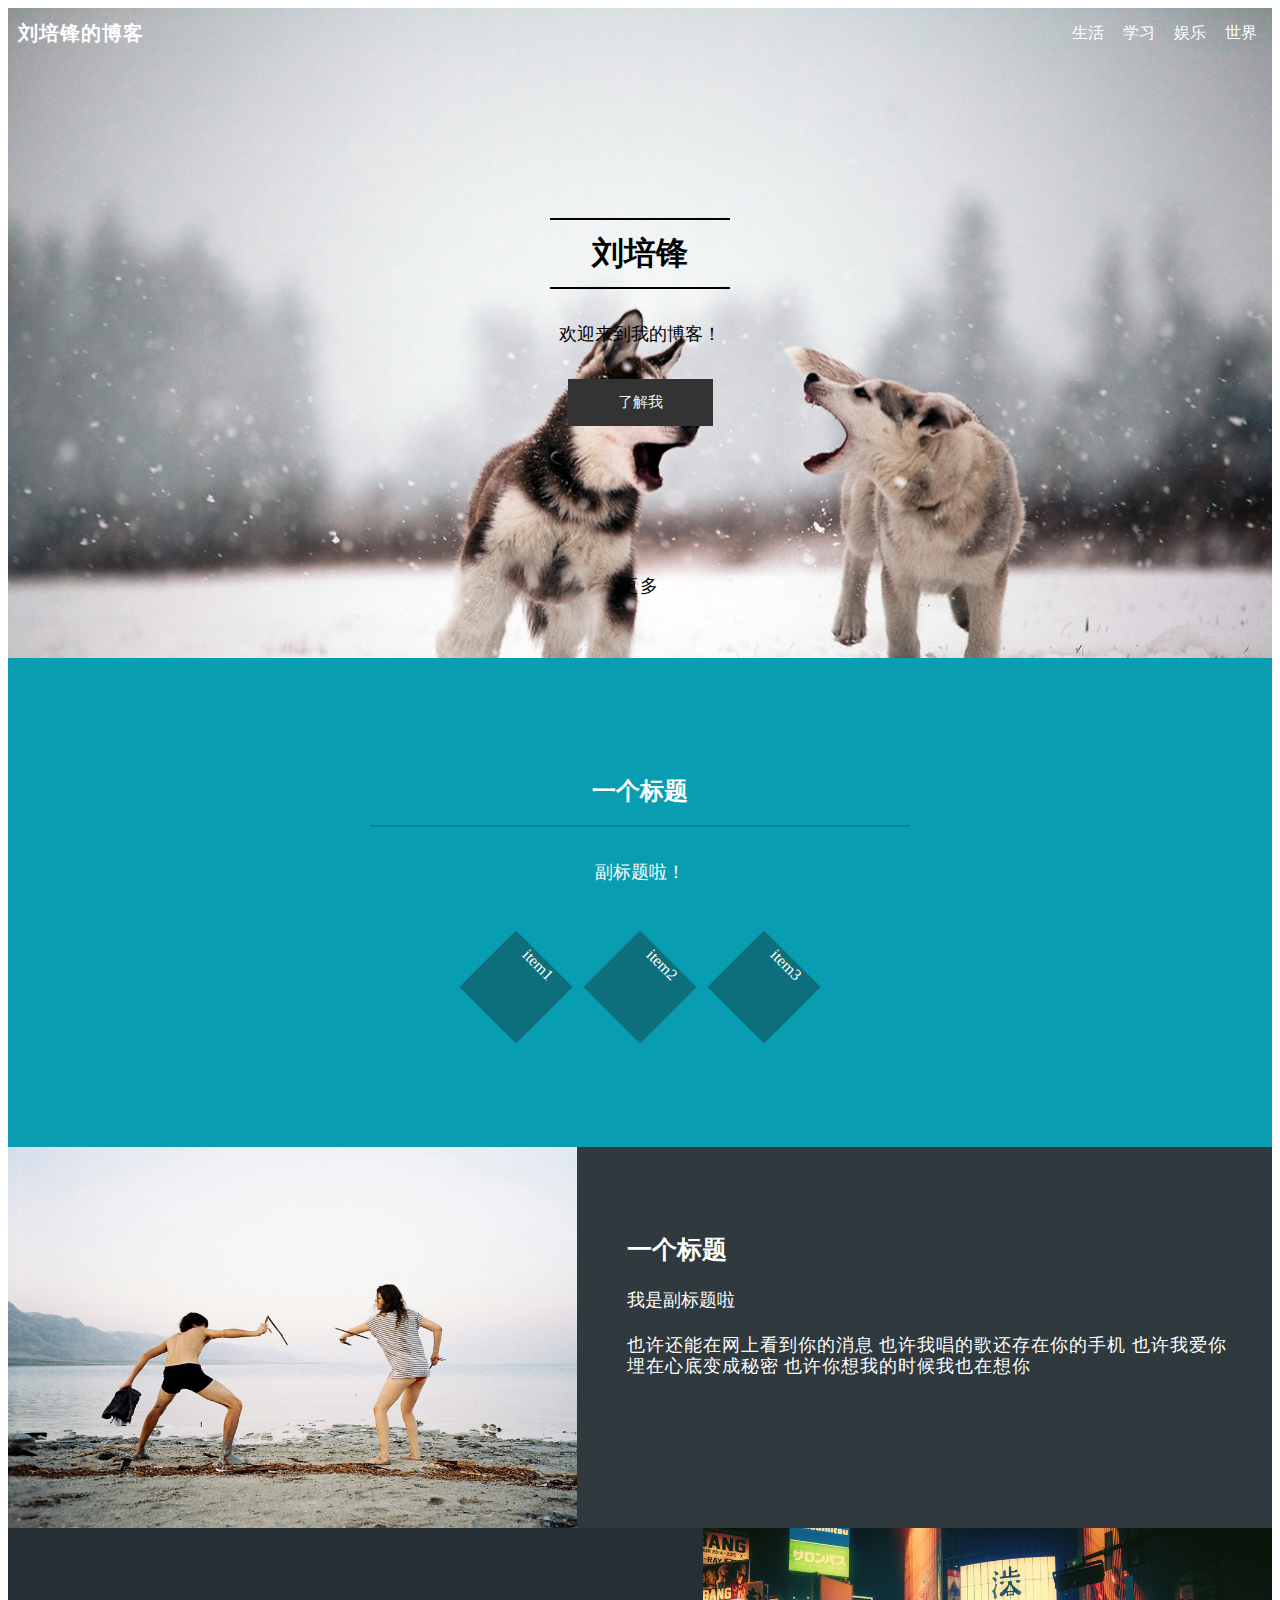
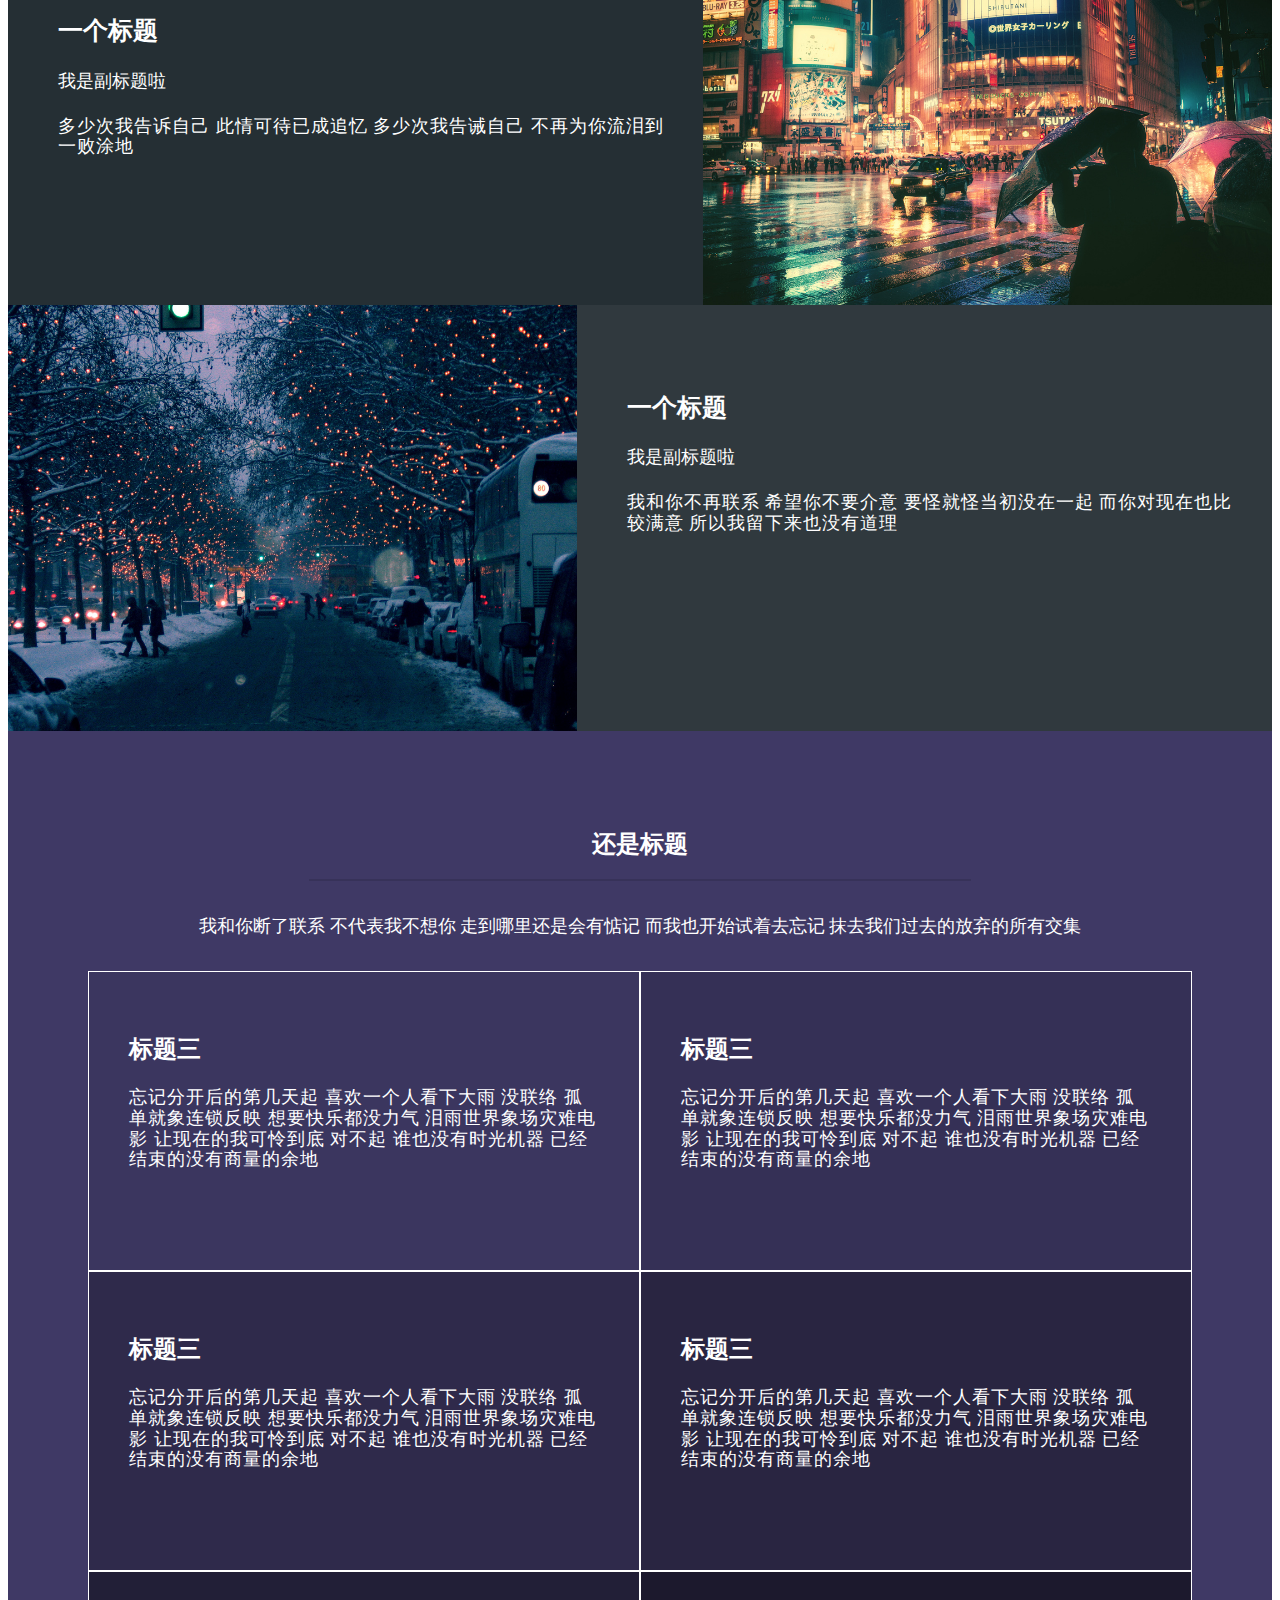
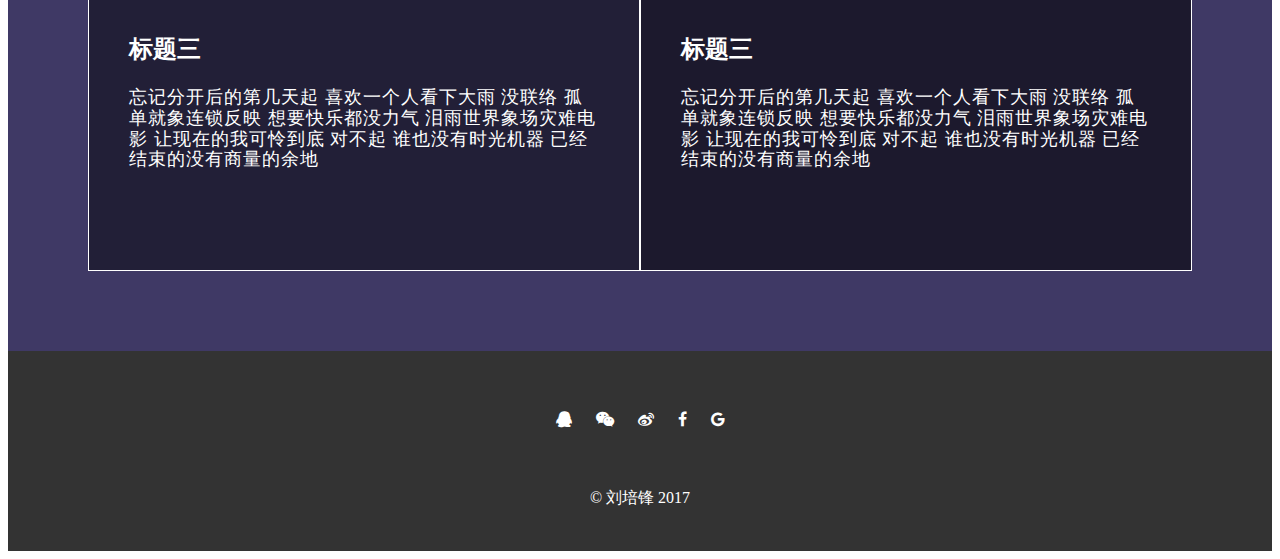
==== HTML/index.html @ 8deb0033 "the main page of blog" ====
<!DOCTYPE html>
<html lang="en">
<head>
    <meta charset="UTF-8">
    <title>Blog of Liupeifeng</title>
    <link rel="stylesheet" href="../CSS/reset.css">
    <link rel="stylesheet" href="../CSS/main.css">
    <link rel="stylesheet" href="../font-awesome-4.7.0/css/font-awesome.min.css">
</head>
<body>
<div class="main-page">
<header>
    <nav>
        <div class="logo"><a href="#">刘培锋的博客</a></div>
        <div>
            <ul>
                <li><a href="#">生活</a></li>
                <li><a href="#">学习</a></li>
                <li><a href="#">娱乐</a></li>
                <li><a href="#">世界</a></li>
            </ul>
        </div>
    </nav>
    <div id="banner">
        <div class="inner">
            <div class="hr"></div>
            <h1>刘培锋</h1>
            <div class="hr"></div>
            <p class="sub-heading">
                欢迎来到我的博客！
            </p>
            <button>了解我</button>
            <div class="more">更多</div>
        </div>
    </div>
</header>
<div class="content">
    <section class="green-section">
        <div class="page">
            <div>
                <h2>一个标题</h2>
                <div class="hr"></div>
                <p class="sub-heading">副标题啦！</p>
            </div>
            <div class="icon-group">
                <span class="icon">item1</span>
                <span class="icon">item2</span>
                <span class="icon">item3</span>
            </div>
        </div>
    </section>
    <section class="gray-section">
        <div class="article">
            <div class="img-section">
                <img src="../IMAGE/pic01.jpg" alt="">
            </div>
            <div class="text-section">
                <h2>一个标题</h2>
                <div class="sub-heading">
                    我是副标题啦
                </div>
                <p>
                    也许还能在网上看到你的消息
                    也许我唱的歌还存在你的手机
                    也许我爱你埋在心底变成秘密
                    也许你想我的时候我也在想你
                </p>
            </div>
        </div>

        <div class="article">
            <div class="text-section">
                <h2>一个标题</h2>
                <div class="sub-heading">
                    我是副标题啦
                </div>
                <p>
                    多少次我告诉自己
                    此情可待已成追忆
                    多少次我告诫自己
                    不再为你流泪到一败涂地
                </p>
            </div>
            <div class="img-section">
                <img src="../IMAGE/pic02.jpg" alt="">
            </div>
        </div>

        <div class="article">
            <div class="img-section">
                <img src="../IMAGE/pic03.jpg" alt="">
            </div>
            <div class="text-section">
                <h2>一个标题</h2>
                <div class="sub-heading">
                    我是副标题啦
                </div>
                <p>
                    我和你不再联系
                    希望你不要介意
                    要怪就怪当初没在一起
                    而你对现在也比较满意
                    所以我留下来也没有道理
                </p>
            </div>
        </div>
    </section>
    <section class="purple-section">
        <div class="head-page">
            <h2>还是标题</h2>
            <div class="hr"></div>
            <div class="sub-heading">
                我和你断了联系
                不代表我不想你
                走到哪里还是会有惦记
                而我也开始试着去忘记
                抹去我们过去的放弃的所有交集
            </div>
        </div>
        <div class="card-group clearfix">
            <div class="card">
                <h3>标题三</h3>
                <p>
                    忘记分开后的第几天起
                    喜欢一个人看下大雨
                    没联络 孤单就象连锁反映
                    想要快乐都没力气
                    泪雨世界象场灾难电影
                    让现在的我可怜到底
                    对不起 谁也没有时光机器
                    已经结束的没有商量的余地
                 </p>
            </div>
            <div class="card">
                <h3>标题三</h3>
                <p>
                    忘记分开后的第几天起
                    喜欢一个人看下大雨
                    没联络 孤单就象连锁反映
                    想要快乐都没力气
                    泪雨世界象场灾难电影
                    让现在的我可怜到底
                    对不起 谁也没有时光机器
                    已经结束的没有商量的余地
                </p>
            </div>
            <div class="card">
                <h3>标题三</h3>
                <p>
                    忘记分开后的第几天起
                    喜欢一个人看下大雨
                    没联络 孤单就象连锁反映
                    想要快乐都没力气
                    泪雨世界象场灾难电影
                    让现在的我可怜到底
                    对不起 谁也没有时光机器
                    已经结束的没有商量的余地
                </p>
            </div>
            <div class="card">
                <h3>标题三</h3>
                <p>
                    忘记分开后的第几天起
                    喜欢一个人看下大雨
                    没联络 孤单就象连锁反映
                    想要快乐都没力气
                    泪雨世界象场灾难电影
                    让现在的我可怜到底
                    对不起 谁也没有时光机器
                    已经结束的没有商量的余地
                </p>
            </div>
            <div class="card">
                <h3>标题三</h3>
                <p>
                    忘记分开后的第几天起
                    喜欢一个人看下大雨
                    没联络 孤单就象连锁反映
                    想要快乐都没力气
                    泪雨世界象场灾难电影
                    让现在的我可怜到底
                    对不起 谁也没有时光机器
                    已经结束的没有商量的余地
                </p>
            </div>
            <div class="card">
                <h3>标题三</h3>
                <p>
                    忘记分开后的第几天起
                    喜欢一个人看下大雨
                    没联络 孤单就象连锁反映
                    想要快乐都没力气
                    泪雨世界象场灾难电影
                    让现在的我可怜到底
                    对不起 谁也没有时光机器
                    已经结束的没有商量的余地
                </p>
            </div>
        </div>
    </section>


</div>
<footer>
    <ul class="share-group">
        <li><i class="fa fa-qq" aria-hidden="true"></i></li>
        <li><i class="fa fa-weixin" aria-hidden="true"></i></li>
        <li><i class="fa fa-weibo" aria-hidden="true"></i></li>
        <li><i class="fa fa-facebook" aria-hidden="true"></i></li>
        <li><i class="fa fa-google" aria-hidden="true"></i></li>
    </ul>
    <div class="copy">
        &copy 刘培锋 2017
    </div>
</footer>
</div>
</body>
</html>
---- CSS/main.css ----
.clearfix:after{
    content: '';
    display: block;
    clear: both;
}
.main-page{
    background:#444 url(../IMAGE/banner.jpg);
    background-attachment: fixed;
    background-repeat: no-repeat;
    background-size: cover;
    background-position: center center;
}
header nav{
    height: 50px;
    background: transparent;
}
nav .logo{
    float:left;
    padding:0 10px;
    font-size:20px;
    font-weight: 700;
    letter-spacing: 1px;
}
nav .logo a{
    text-decoration: none;
    color:#fff;
}
nav ul{
    list-style: none;
    margin: 0;
    float:right;
}
nav ul li,nav .logo{
    display: inline-block;
    line-height: 50px;
    margin-right: 15px;
}
nav ul li a{
    line-height: 50px;
    text-decoration: none;
    display: inline-block;
    height: inherit;
    color:#fff;
}
#banner{
    height: 600px;
    background: transparent;
}
.hr{
    width: 100%;
    height: 2px;
    background: black;
    margin: 0 auto;
}
#banner .inner h1{
    margin: 15px auto;
    font-weight: 900;
    font-size: 32px;
}
#banner .inner p{
    margin: 30px auto;
}
#banner .inner {
    max-width: 180px;
    text-align: center;
    margin: 0 auto;
    position: relative;
    top: 160px;
}
button{
    border: none;
    background: #333;
    color: #eee;
    font-size: 15px;
    padding: 10px;
}
#banner button{
    padding: 14px 50px;
}
.sub-heading{
    line-height: 30px;
    font-size:18px;
    margin: 30px;
}
#banner .inner .more{
    margin-top: 150px;
    font-size: 18px;
    letter-spacing: 2px;
}

.green-section{
    text-align: center;
    background: #089DB0;
    color:#fff;
    padding: 100px 0;
}
.green-section .hr{
    background: #078494;
    width:50%;
}
.green-section .icon-group .icon{
    display: inline-block;
    width: 80px;
    height: 80px;
    background: #0D6F7C;
    transform: rotate(45deg);
    margin: 20px;
}
.icon-group{
    margin-top: 40px;
}
.page{
    max-width: 1080px;
    margin: 0 auto;
}

.gray-section{
    background:#252F34;
    color: #fff;
}
.gray-section .img-section{
    width: 45%;
}
.gray-section .text-section{
    width:55%;
}
.article{
    overflow:hidden;
}
.article:nth-child(odd){
    background-color: rgba(255,255,255,0.05);
}
.article > div{
    float: left;
    font-size: 0;
}
.article:after{
    content: '';
    display: block;
    clear: both;
}
.img-section img{
    width:100%;
}
.text-section{
    position: relative;
    top:68px;
    left:50px;
}
.text-section h2{
    margin-bottom: 15px;
    font-size:25px;
    color: #fff;
}
.text-section p{
    font-size: 18px;
    letter-spacing: 1px;
    max-width: 88%;
}
.text-section .sub-heading{
    margin: 20px 30px 20px 0;
}

.purple-section{
    padding:80px;
    background: #3F3965;
    color:#fff;
}
.purple-section .head-page{
    text-align: center;

}
.purple-section .hr{
    background: #373259;
    width:60%;
}
.card{
    float: left;
    width: 50%;
    min-height: 300px;
    padding: 40px;
    box-sizing: border-box;
    border: 1px solid white;
}
.card h3{
    font-size: 24px;
}
.card p{
    font-size:18px;
    letter-spacing: 1px;
}
.card:first-child{
    background: rgba(0,0,0,0.05);
}
.card:nth-child(2){
    background: rgba(0,0,0,0.15);
}
.card:nth-child(3){
    background: rgba(0,0,0,0.25);
}
.card:nth-child(4){
    background: rgba(0,0,0,0.35);
}
.card:nth-child(5){
    background: rgba(0,0,0,0.45);
}
.card:nth-child(6){
    background: rgba(0,0,0,0.55);
}
footer{
    background: #333;
    color: #fff;
    min-height: 200px;
    text-align: center;
}
ul{
    margin: 0;
}
ul.share-group{
    display: block;
    width: 1080px;
    margin:0 auto;
    padding: 50px;
}
.share-group li{
    display: inline-block;
    padding: 10px;
}
.copy{
    padding-bottom: 20px;
}
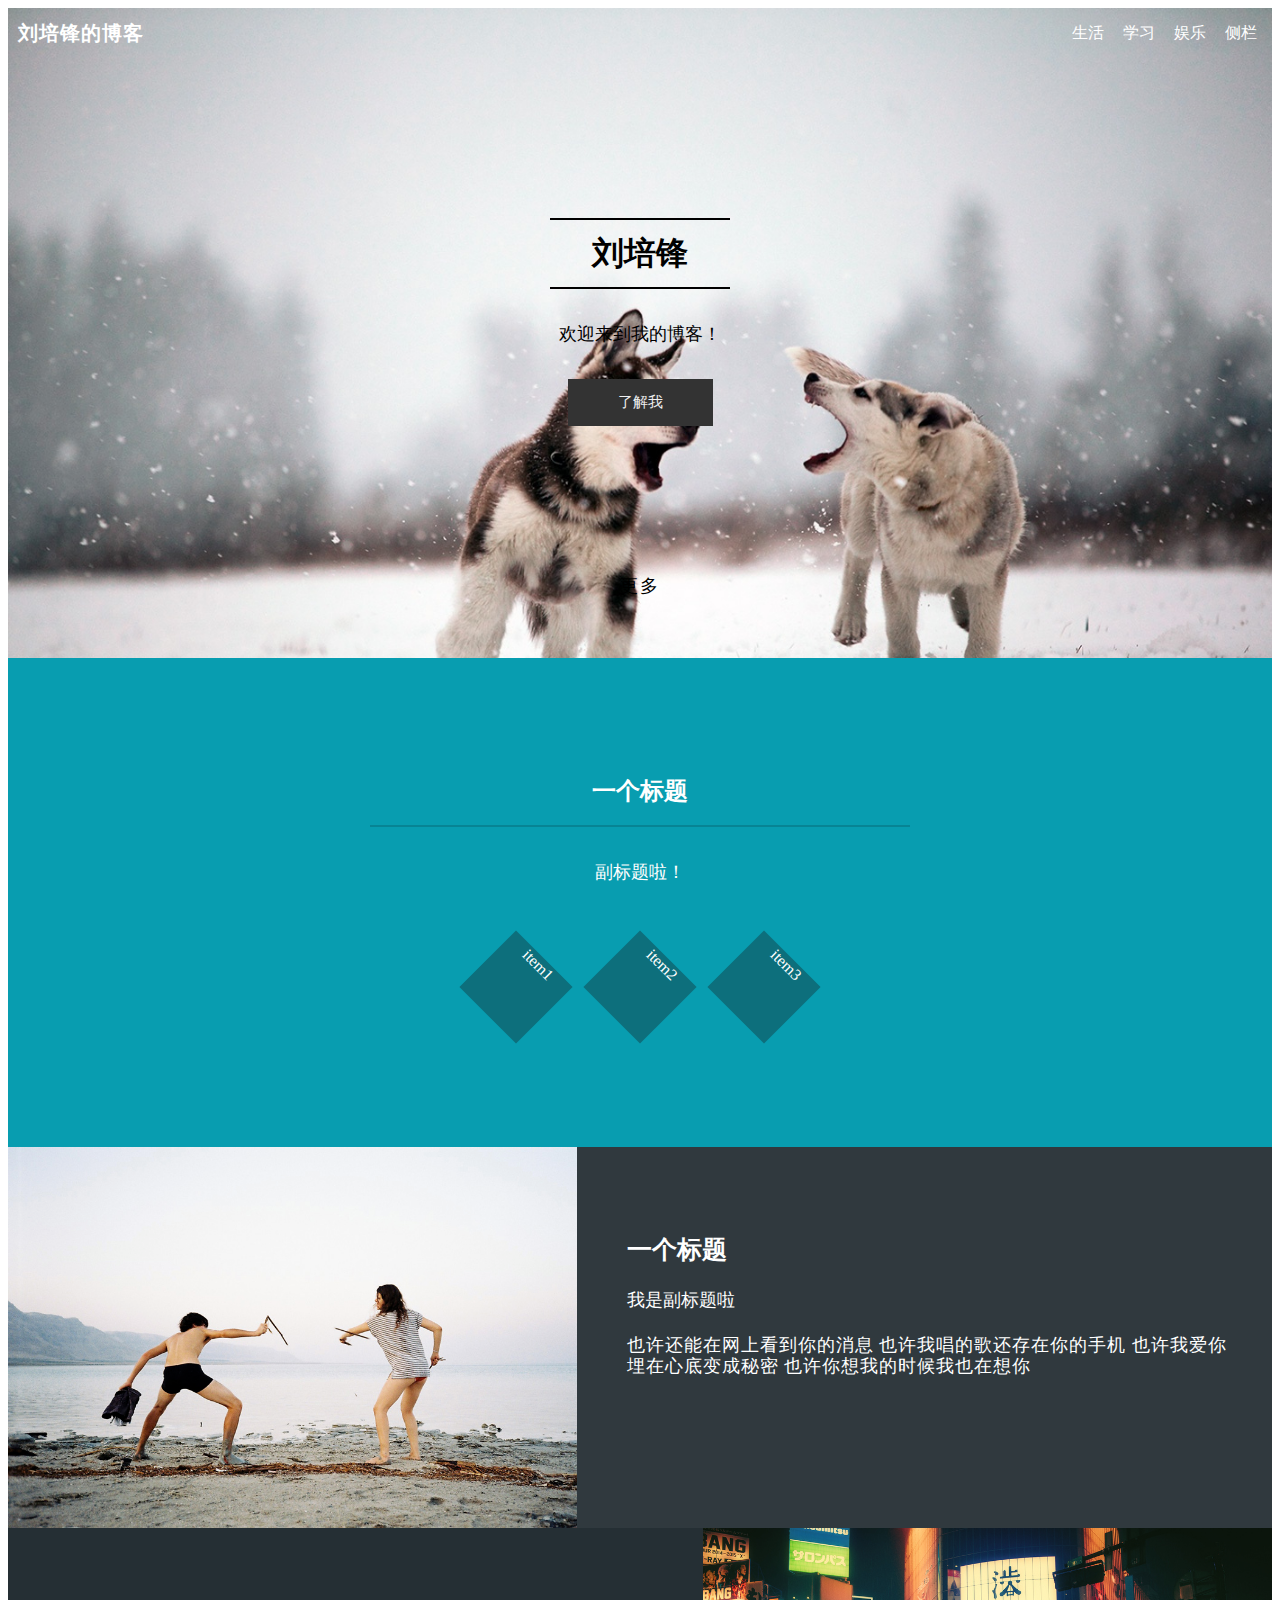
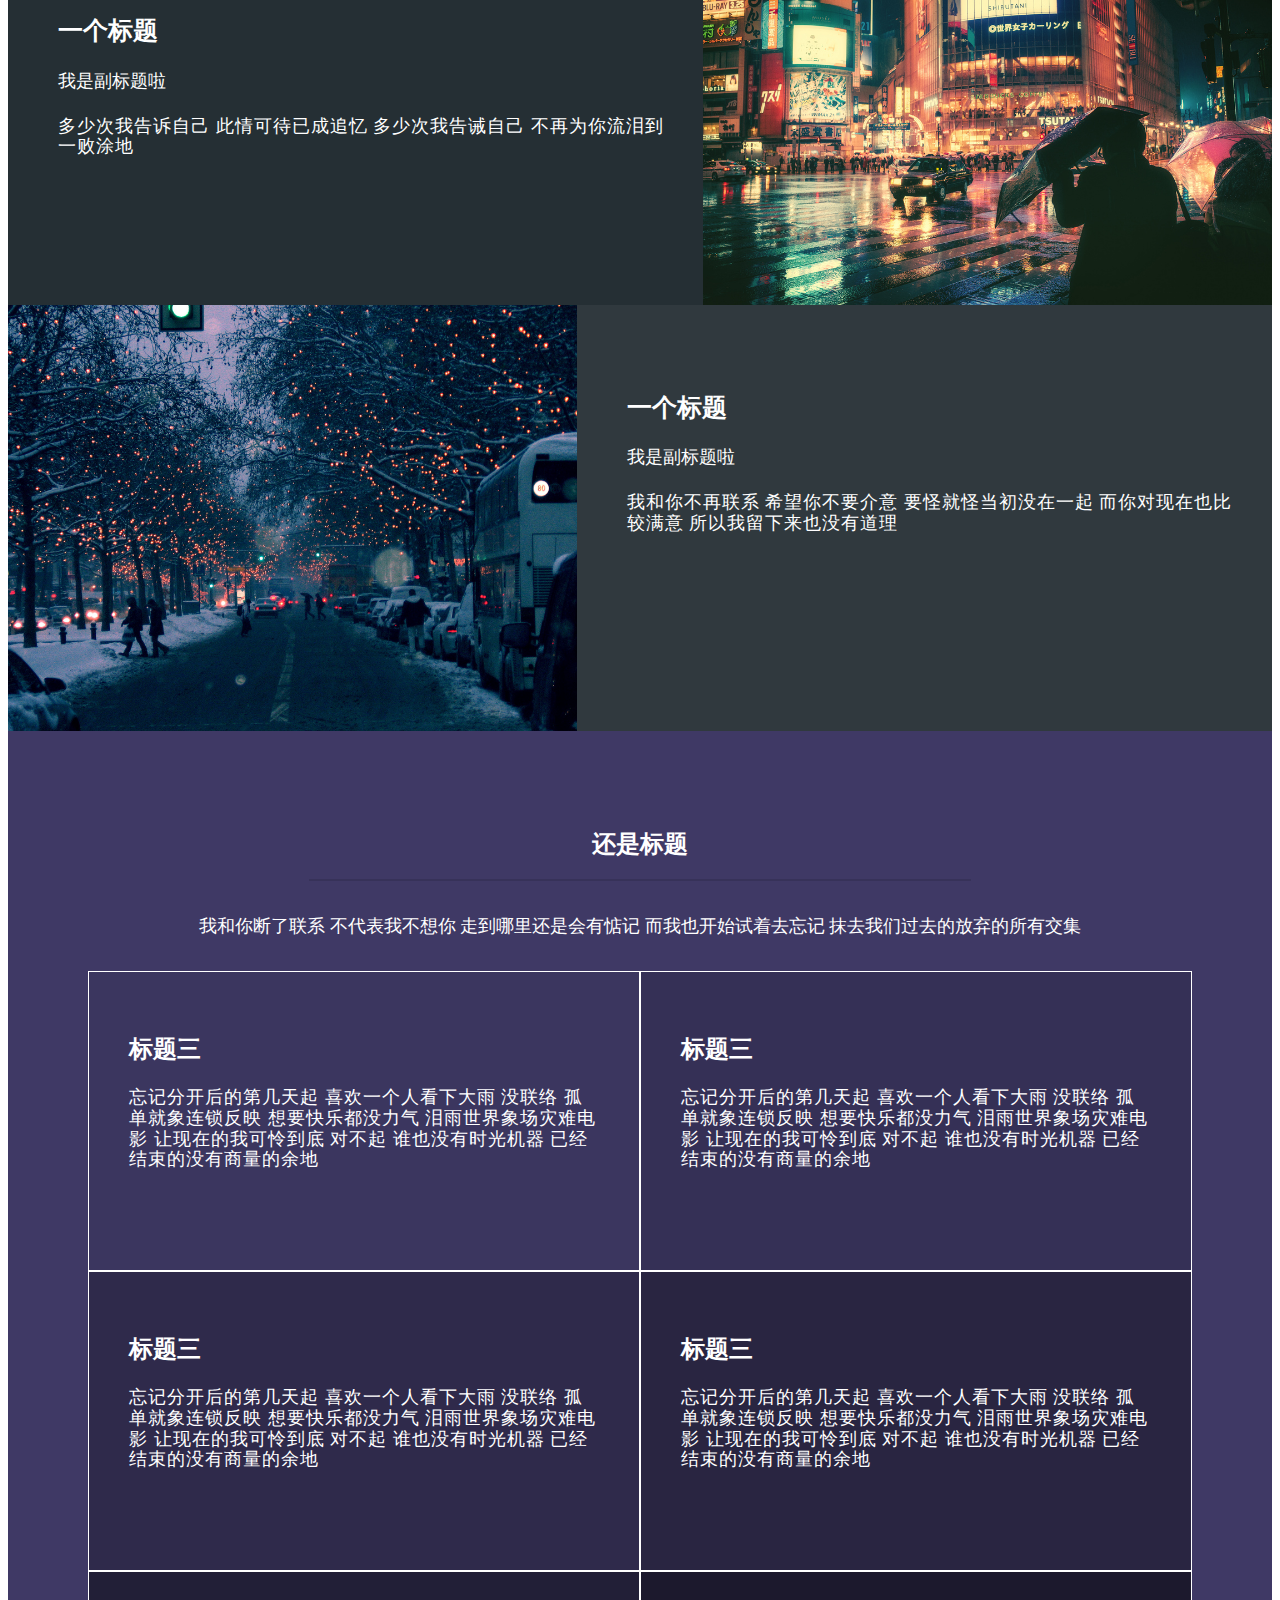
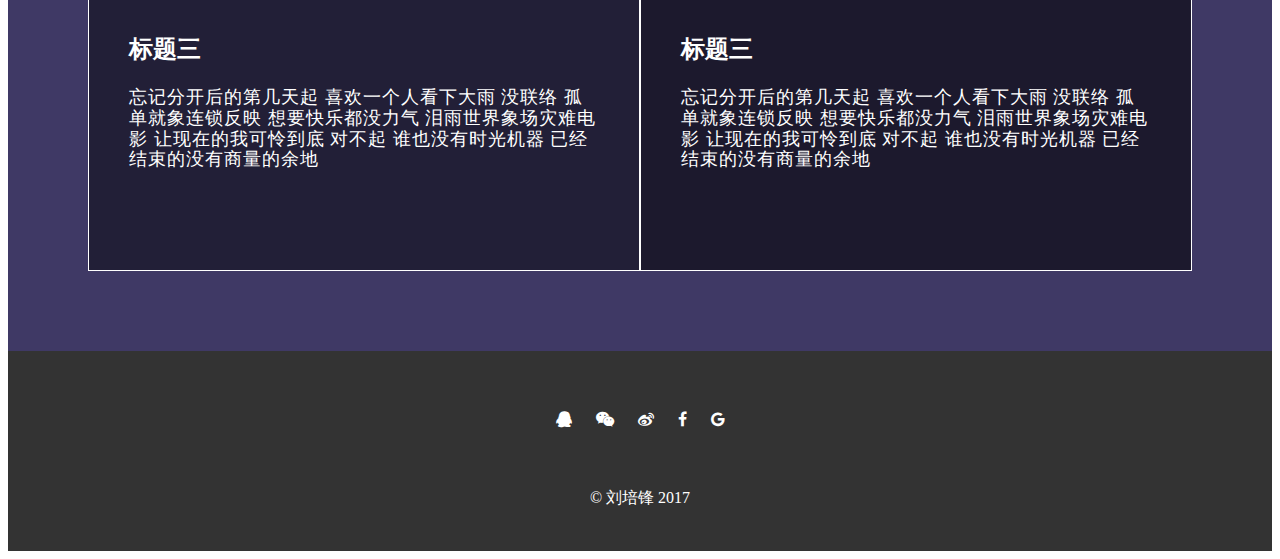
==== commit 18434a12: "add the article page and sidebar" ====
--- a/HTML/index.html
+++ b/HTML/index.html
@@ -17,7 +17,7 @@
                 <li><a href="#">生活</a></li>
                 <li><a href="#">学习</a></li>
                 <li><a href="#">娱乐</a></li>
-                <li><a href="#">世界</a></li>
+                <li id="sidebar_trigger"><a href="#">侧栏</a></li>
             </ul>
         </div>
     </nav>
--- a/CSS/main.css
+++ b/CSS/main.css
@@ -9,6 +9,7 @@
     background-repeat: no-repeat;
     background-size: cover;
     background-position: center center;
+    overflow: hidden;
 }
 header nav{
     height: 50px;
@@ -228,8 +229,4 @@
 }
 .copy{
     padding-bottom: 20px;
-}
-
-
-
-
+}